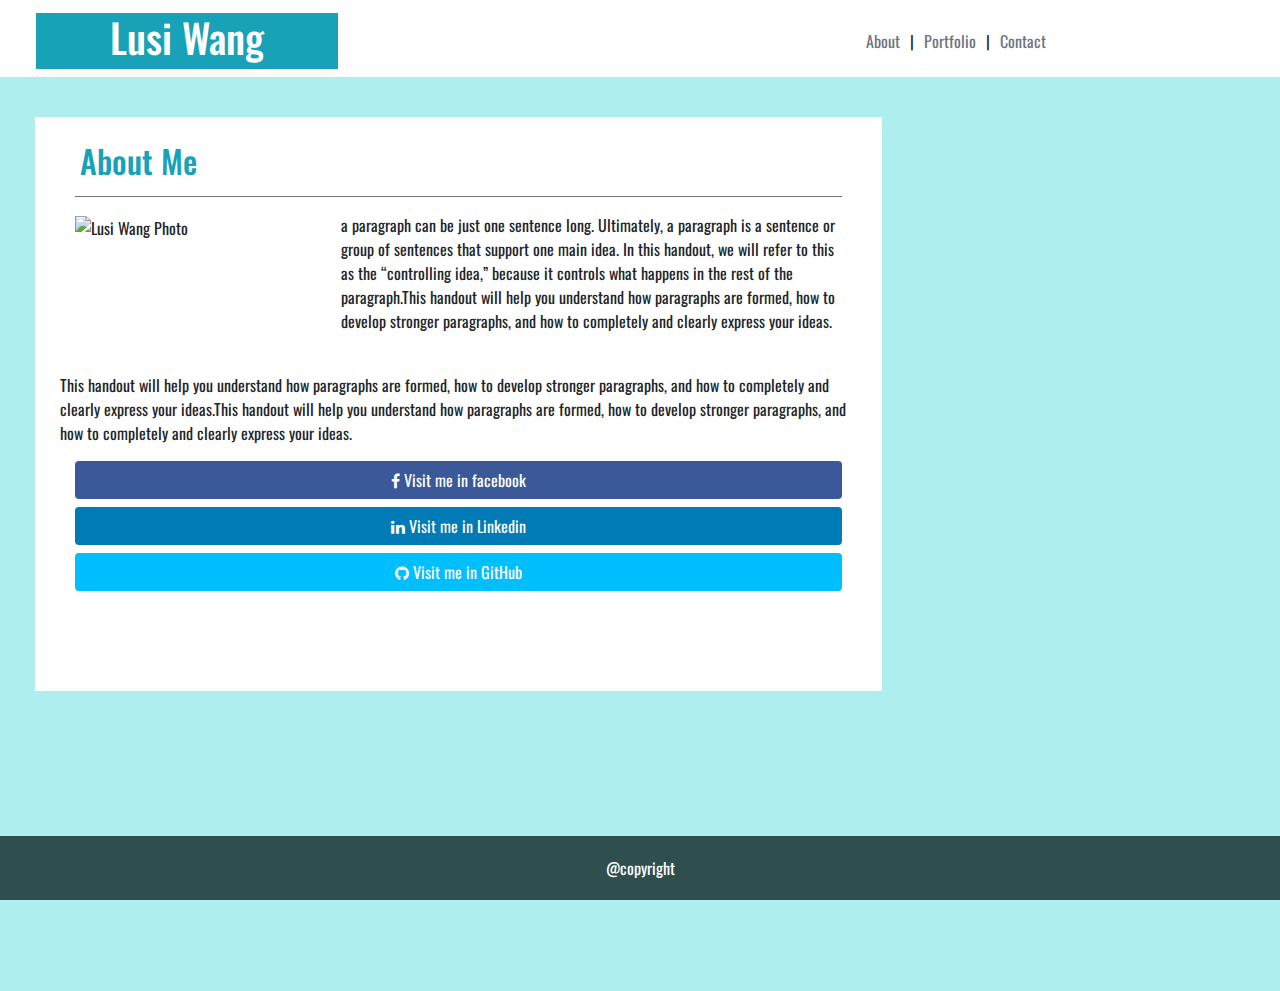
==== second-week-homework/index.html @ 87cd2672 "update homework files" ====
<!DOCTYPE html>
<html lang="en">
<head>
    <meta charset="UTF-8">
    <meta name="viewport" content="width=device-width, initial-scale=1, shrink-to-fit=no">
    <title>Lusi Wang Portfolio Index Page</title>
    <link
    rel="stylesheet"
    href="https://stackpath.bootstrapcdn.com/bootstrap/4.4.1/css/bootstrap.min.css"
    integrity="sha384-Vkoo8x4CGsO3+Hhxv8T/Q5PaXtkKtu6ug5TOeNV6gBiFeWPGFN9MuhOf23Q9Ifjh"
    crossorigin="anonymous"
    />
    <link rel="stylesheet" href="https://cdnjs.cloudflare.com/ajax/libs/font-awesome/4.7.0/css/font-awesome.min.css">
    <link href="https://fonts.googleapis.com/css?family=Oswald&display=swap" rel="stylesheet">
    
    
</head>
<body style="font-family: 'Oswald', sans-serif;">
  <nav class="navbar" style="background-color:white; margin:5px 20px 0px;">
    <div class="navbar-header col-xs-12 col-sm-4 col-md-3 text-center bg-info" style="color:white; font-family: 'Oswald', sans-serif">
        <h1 style="font-size:40px;">Lusi Wang</h1>
    </div>
    <div class="navbar-items col-sm-5 col-md-4">
      <ul class="nav nav-pills" >
        <li class="active"><a href="index.html" class="text-secondary" style="padding:10px;" target="_self">About</a></li>
        <li>|</li>
        <li class="active"><a href="portfolio.html" class="text-secondary" style="padding:10px;" target="_self">Portfolio</a></li>
        <li>|</li>
        <li class="active"><a href="contact.html" class="text-secondary" style="padding:10px;" target="_self">Contact</a></li>
    </ul>
    </div>
  </nav>

  <section style="background-color:#afeeee">
    <div class="row" style="padding:40px 20px 300px;">
      <div class="col-xs-12 col-sm-12 col-md-8" style="padding:20px 40px 100px; margin-left:30px;background-color:white;">
          <h2 class="text-info" style="margin:5px;">About Me</h2>
          <hr style="width:100%;  color:rgb(131, 128, 128); height=1px; background-color:rgb(131, 128, 128);">
          <div class="row">
            <div class="col-xs-12 col-sm-6 col-md-4">
              <img class="img-responsive" src="../../../../desktop/lucy.png" style="width:80%" alt="Lusi Wang Photo">
            </div>
            <div class="col-sm-6 col-md-8">
              <p>a paragraph can be just one sentence long. Ultimately, a paragraph is a sentence or group of sentences that support one main idea. In this handout, we will refer to this as the “controlling idea,” because it controls what happens in the rest of the paragraph.This handout will help you understand how paragraphs are formed, how to develop stronger paragraphs, and how to completely and clearly express your ideas.</p>
            </div>
          </div>
          <br>
          <div class="row">
            <p>This handout will help you understand how paragraphs are formed, how to develop stronger paragraphs, and how to completely and clearly express your ideas.This handout will help you understand how paragraphs are formed, how to develop stronger paragraphs, and how to completely and clearly express your ideas.</p>
          </div>
          
          <div>
            <a href="https://www.facebook.com/lusi.wang.12" target="_blank" class="btn btn-block btn-social text-white btn-facebook" style="background-color:#3b5998" >
              <span class="fa fa-facebook"></span> Visit me in facebook
            </a>
            <a href="https://www.linkedin.com/in/lusi-wang/" target="_blank" class="btn btn-block btn-social text-white btn-linkedin" style="background-color:#007BB6" >
              <span class="fa fa-linkedin"></span> Visit me in Linkedin
            </a>
            <a href="https://github.com/lusiwangyk" target="_blank" class="btn btn-block btn-social text-white btn-github" style="background-color:#00bfff" >
              <span class="fa fa-github"></span> Visit me in GitHub
            </a>
            
          </div>

          

    </div>
  </section>

  <div class="footer-copyright fixed-bottom text-center text-white" style="background-color:#2f4f4f;padding:20px;">
    @copyright
  </div>
    


    <script
    src="https://code.jquery.com/jquery-3.4.1.slim.min.js"
    integrity="sha384-J6qa4849blE2+poT4WnyKhv5vZF5SrPo0iEjwBvKU7imGFAV0wwj1yYfoRSJoZ+n"
    crossorigin="anonymous"
    ></script>
    <script
    src="https://cdn.jsdelivr.net/npm/popper.js@1.16.0/dist/umd/popper.min.js"
    integrity="sha384-Q6E9RHvbIyZFJoft+2mJbHaEWldlvI9IOYy5n3zV9zzTtmI3UksdQRVvoxMfooAo"
    crossorigin="anonymous"
    ></script>
    <script
    src="https://stackpath.bootstrapcdn.com/bootstrap/4.4.1/js/bootstrap.min.js"
    integrity="sha384-wfSDF2E50Y2D1uUdj0O3uMBJnjuUD4Ih7YwaYd1iqfktj0Uod8GCExl3Og8ifwB6"
    crossorigin="anonymous"
    ></script>

    
</body>
</html>
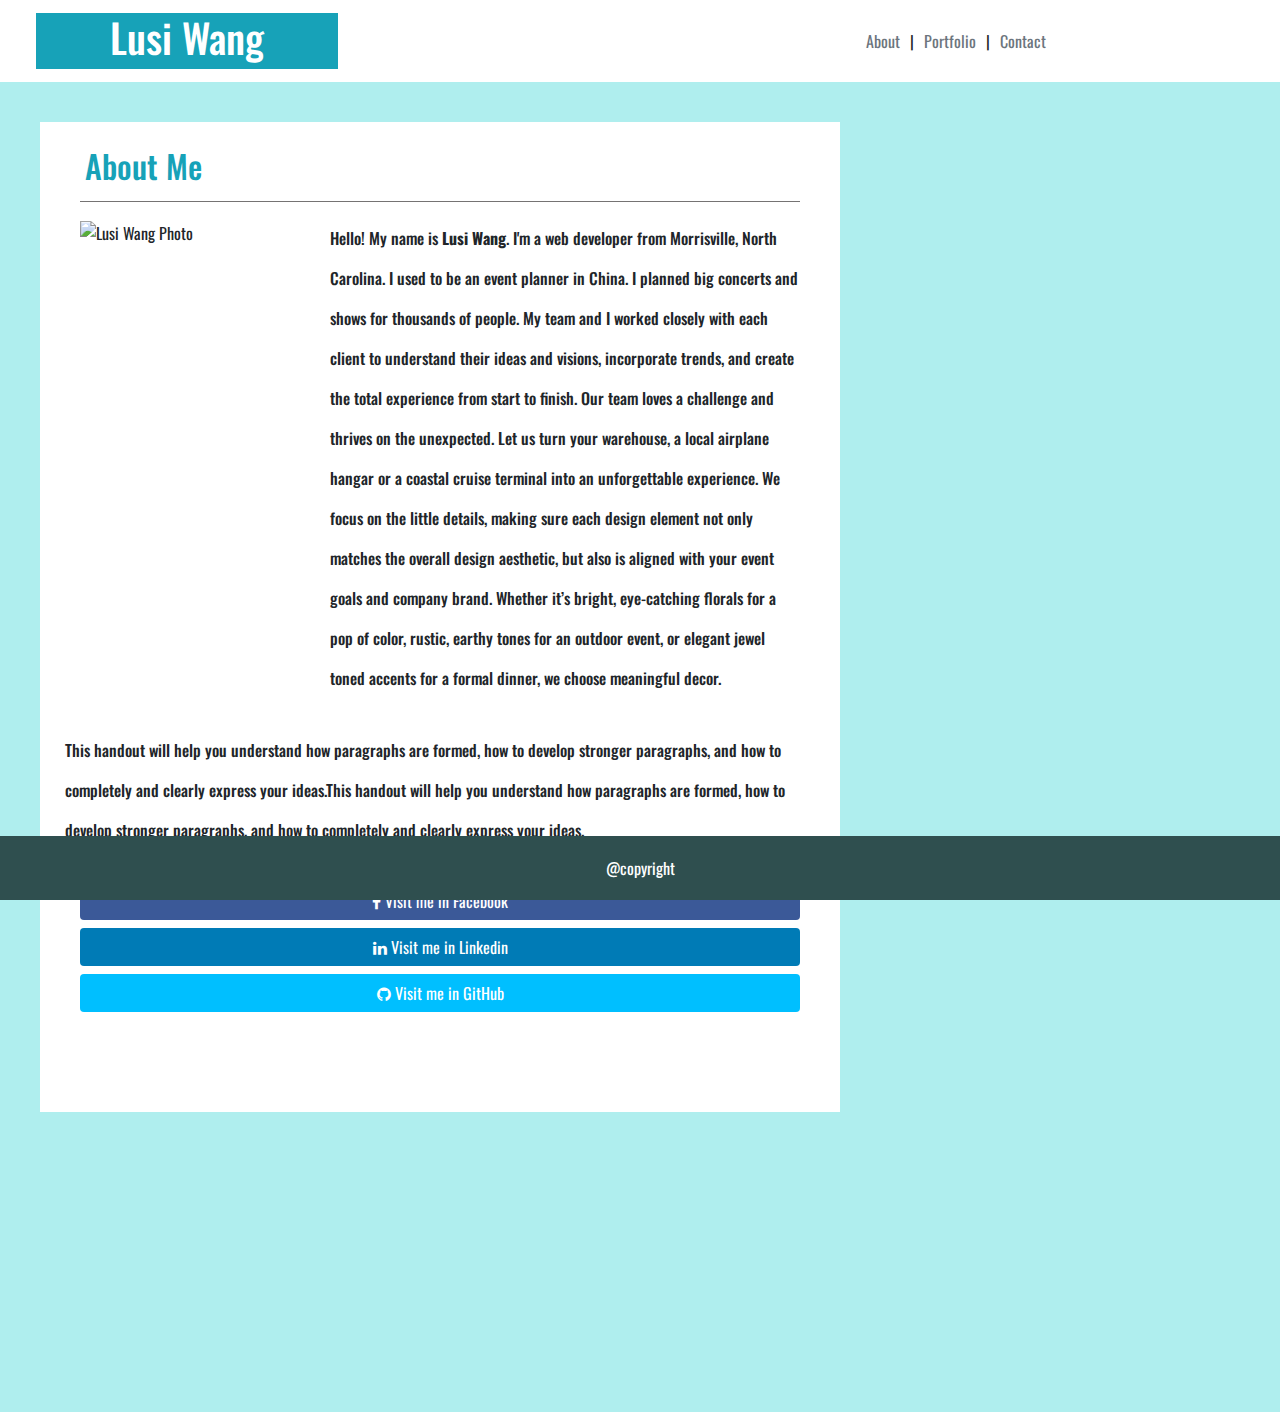
==== commit 86225926: "update my homework" ====
--- a/second-week-homework/index.html
+++ b/second-week-homework/index.html
@@ -17,7 +17,7 @@
 </head>
 <body style="font-family: 'Oswald', sans-serif;">
   <nav class="navbar" style="background-color:white; margin:5px 20px 0px;">
-    <div class="navbar-header col-xs-12 col-sm-4 col-md-3 text-center bg-info" style="color:white; font-family: 'Oswald', sans-serif">
+    <div class="navbar-header col-xs-12 col-sm-4 col-md-3 text-center text-white bg-info">
         <h1 style="font-size:40px;">Lusi Wang</h1>
     </div>
     <div class="navbar-items col-sm-5 col-md-4">
@@ -31,9 +31,9 @@
     </div>
   </nav>
 
-  <section style="background-color:#afeeee">
-    <div class="row" style="padding:40px 20px 300px;">
-      <div class="col-xs-12 col-sm-12 col-md-8" style="padding:20px 40px 100px; margin-left:30px;background-color:white;">
+  <div style="background-color:#afeeee">
+    <div class="row" style="padding:40px 20px 300px; margin:5px 20px 0px;">
+      <div class="col-xs-12 col-sm-12 col-md-8 bg-white" style="padding:20px 40px 100px;">
           <h2 class="text-info" style="margin:5px;">About Me</h2>
           <hr style="width:100%;  color:rgb(131, 128, 128); height=1px; background-color:rgb(131, 128, 128);">
           <div class="row">
@@ -41,17 +41,18 @@
               <img class="img-responsive" src="../../../../desktop/lucy.png" style="width:80%" alt="Lusi Wang Photo">
             </div>
             <div class="col-sm-6 col-md-8">
-              <p>a paragraph can be just one sentence long. Ultimately, a paragraph is a sentence or group of sentences that support one main idea. In this handout, we will refer to this as the “controlling idea,” because it controls what happens in the rest of the paragraph.This handout will help you understand how paragraphs are formed, how to develop stronger paragraphs, and how to completely and clearly express your ideas.</p>
+              <p class="h6" style="line-height:40px;">Hello! My name is <strong>Lusi Wang</strong>. I'm a web developer from Morrisville, North Carolina. I used to be an event planner in China. I planned big concerts and shows for thousands of people. My team and I worked closely with each client to understand their ideas and visions, incorporate trends, and create the total experience from start to finish. Our team loves a challenge and thrives on the unexpected. Let us turn your warehouse, a local airplane hangar or a coastal cruise terminal into an unforgettable experience. We focus on the little details, making sure each design element not only matches the overall design aesthetic, but also is aligned with your event goals and company brand. Whether it’s bright, eye-catching florals for a pop of color, rustic, earthy tones for an outdoor event, or elegant jewel toned accents for a formal dinner, we choose meaningful decor.</p>
             </div>
           </div>
           <br>
           <div class="row">
-            <p>This handout will help you understand how paragraphs are formed, how to develop stronger paragraphs, and how to completely and clearly express your ideas.This handout will help you understand how paragraphs are formed, how to develop stronger paragraphs, and how to completely and clearly express your ideas.</p>
+            <p class="h6" style="line-height:40px;">This handout will help you understand how paragraphs are formed, how to develop stronger paragraphs, and how to completely and clearly express your ideas.This handout will help you understand how paragraphs are formed, how to develop stronger paragraphs, and how to completely and clearly express your ideas.</p>
           </div>
+          <br>
           
           <div>
             <a href="https://www.facebook.com/lusi.wang.12" target="_blank" class="btn btn-block btn-social text-white btn-facebook" style="background-color:#3b5998" >
-              <span class="fa fa-facebook"></span> Visit me in facebook
+              <span class="fa fa-facebook"></span> Visit me in Facebook
             </a>
             <a href="https://www.linkedin.com/in/lusi-wang/" target="_blank" class="btn btn-block btn-social text-white btn-linkedin" style="background-color:#007BB6" >
               <span class="fa fa-linkedin"></span> Visit me in Linkedin
@@ -65,7 +66,7 @@
           
 
     </div>
-  </section>
+  </div>
 
   <div class="footer-copyright fixed-bottom text-center text-white" style="background-color:#2f4f4f;padding:20px;">
     @copyright
